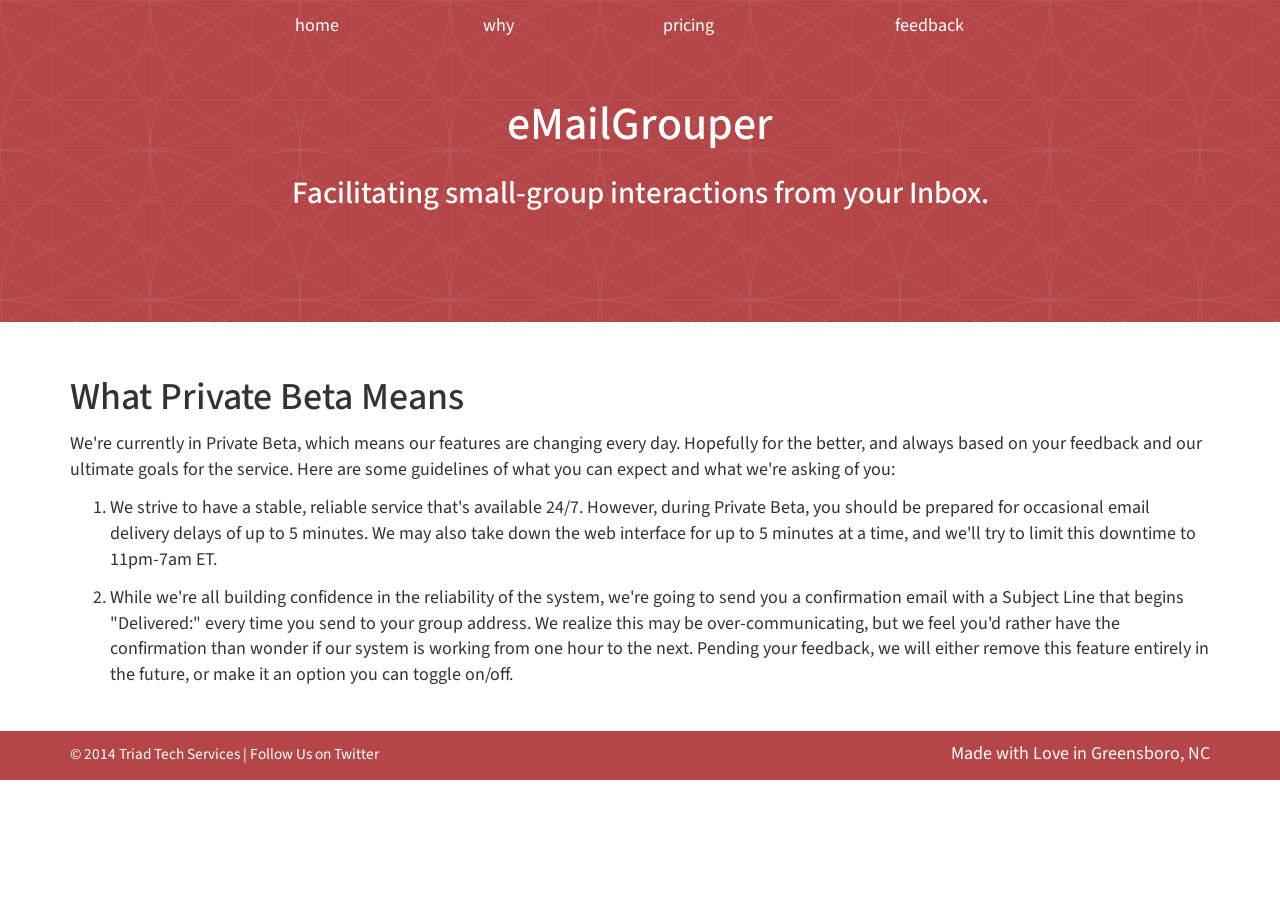
==== beta.html @ 68f6be15 "Compiled Changes" ====
<!DOCTYPE html><html lang="en"><head><meta charset="utf-8"><meta name="viewport" content="width=device-width, initial-scale=1.0"><title>eMailGrouper</title><link href="http://fonts.googleapis.com/css?family=Source+Sans+Pro:300,600" rel="stylesheet" type="text/css"><link rel="stylesheet" href="assets/css/app.css"><link rel="alternate" type="application/rss+xml" title="eMailGrouper RSS" href="/rss.xml"><script> (function(i,s,o,g,r,a,m){i['GoogleAnalyticsObject']=r;i[r]=i[r]||function(){(i[r].q=i[r].q||[]).push(arguments)},i[r].l=1*new Date();a=s.createElement(o),m=s.getElementsByTagName(o)[0];a.async=1;a.src=g;m.parentNode.insertBefore(a,m)})(window,document,'script','//www.google-analytics.com/analytics.js','ga');ga('create', 'UA-47376405-2', 'emailgrouper.com');ga('send', 'pageview');
</script></head><body data-spy="scroll" data-target=".navbar-grouper" class="page-beta beta"><nav data-spy="affix" data-offset-top="10" class="navbar navbar-grouper navbar-fixed-top"><div class="container"><div class="navbar-header"></div><button type="button" data-toggle="collapse" data-target="#main-nav" class="navbar-toggle"><span class="sr-only">Toggle navigation</span><span class="icon-bar"></span><span class="icon-bar"></span><span class="icon-bar"></span></button></div><div id="main-nav" class="collapse navbar-collapse"><ul class="nav navbar-nav mobile-nav"><li><a href="/">home</a></li><li><a href="http://emailgrouper.com/#why">why</a></li><li><a href="http://emailgrouper.com/#pricing">pricing</a></li><li><a href="http://support.emailgrouper.com/" target="_blank">feedback</a></li></ul></div><div class="row"><div class="col-sm-8 col-sm-offset-2"><ul class="nav navbar-nav nav-justified hidden-xs"><li><a href="http://emailgrouper.com">home</a></li><li><a href="http://emailgrouper.com/#why">why</a></li><li><a href="http://emailgrouper.com/#pricing">pricing</a></li><li><a href="http://support.emailgrouper.com/">feedback</a></li></ul></div></div></nav><header class="thehero"><div class="container"><div class="leadcopy center"><h1>eMailGrouper</h1>
<h3>Facilitating small-group interactions from your Inbox.</h3>
</div></div></header><section class="tos"><div class="container"><div class="row"><div class="col-sm-12"><h2>What Private Beta Means</h2>
<p>We&#39;re currently in Private Beta, which means our features are changing every day. Hopefully for the better, and always based on your feedback and our ultimate goals for the service. Here are some guidelines of what you can expect and what we&#39;re asking of you:</p>
<ol>
<li><p>We strive to have a stable, reliable service that&#39;s available 24/7. However, during Private Beta, you should be prepared for occasional email delivery delays of up to 5 minutes. We may also take down the web interface for up to 5 minutes at a time, and we&#39;ll try to limit this downtime to 11pm-7am ET.</p>
</li>
<li><p>While we&#39;re all building confidence in the reliability of the system, we&#39;re going to send you a confirmation email with a Subject Line that begins &quot;Delivered:&quot; every time you send to your group address. We realize this may be over-communicating, but we feel you&#39;d rather have the confirmation than wonder if our system is working from one hour to the next. Pending your feedback, we will either remove this feature entirely in the future, or make it an option you can toggle on/off.</p>
</li>
</ol>
</div></div></div></section><footer class="thefooter"><div class="container"><div class="row"><div class="col-sm-6"><p><small>&copy; 2014 Triad Tech Services | <a class="white" href="http://twitter.com/@eMailGrouper"> Follow Us on Twitter</a></small></p></div><div class="col-sm-6"><p class="pull-right">Made with Love in Greensboro, NC</p></div></div></div></footer><script src="//ajax.googleapis.com/ajax/libs/jquery/1.11.0/jquery.min.js"></script><script src="/assets/js/bootstrap.min.js"></script><script src="/assets/js/app.js"></script></body></html>
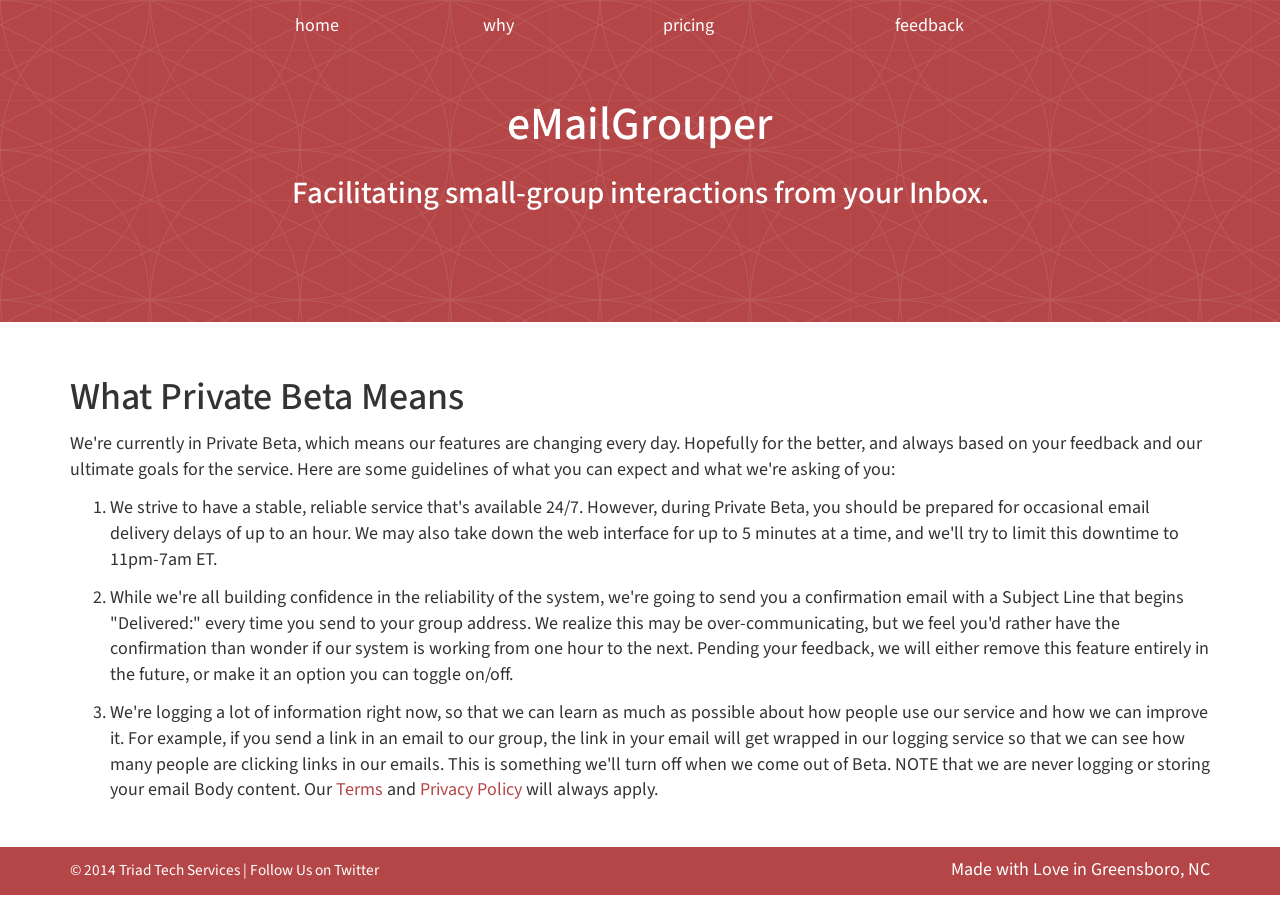
==== commit 6a2ba2e6: "compile" ====
--- a/beta.html
+++ b/beta.html
@@ -4,9 +4,11 @@
 </div></div></header><section class="tos"><div class="container"><div class="row"><div class="col-sm-12"><h2>What Private Beta Means</h2>
 <p>We&#39;re currently in Private Beta, which means our features are changing every day. Hopefully for the better, and always based on your feedback and our ultimate goals for the service. Here are some guidelines of what you can expect and what we&#39;re asking of you:</p>
 <ol>
-<li><p>We strive to have a stable, reliable service that&#39;s available 24/7. However, during Private Beta, you should be prepared for occasional email delivery delays of up to 5 minutes. We may also take down the web interface for up to 5 minutes at a time, and we&#39;ll try to limit this downtime to 11pm-7am ET.</p>
+<li><p>We strive to have a stable, reliable service that&#39;s available 24/7. However, during Private Beta, you should be prepared for occasional email delivery delays of up to an hour. We may also take down the web interface for up to 5 minutes at a time, and we&#39;ll try to limit this downtime to 11pm-7am ET.</p>
 </li>
 <li><p>While we&#39;re all building confidence in the reliability of the system, we&#39;re going to send you a confirmation email with a Subject Line that begins &quot;Delivered:&quot; every time you send to your group address. We realize this may be over-communicating, but we feel you&#39;d rather have the confirmation than wonder if our system is working from one hour to the next. Pending your feedback, we will either remove this feature entirely in the future, or make it an option you can toggle on/off.</p>
 </li>
+<li><p>We&#39;re logging a lot of information right now, so that we can learn as much as possible about how people use our service and how we can improve it. For example, if you send a link in an email to our group, the link in your email will get wrapped in our logging service so that we can see how many people are clicking links in our emails. This is something we&#39;ll turn off when we come out of Beta. NOTE that we are never logging or storing your email Body content. Our <a href="http://emailgrouper.com/terms">Terms</a> and <a href="http://emailgrouper.com/privacy">Privacy Policy</a> will always apply.</p>
+</li>
 </ol>
 </div></div></div></section><footer class="thefooter"><div class="container"><div class="row"><div class="col-sm-6"><p><small>&copy; 2014 Triad Tech Services | <a class="white" href="http://twitter.com/@eMailGrouper"> Follow Us on Twitter</a></small></p></div><div class="col-sm-6"><p class="pull-right">Made with Love in Greensboro, NC</p></div></div></div></footer><script src="//ajax.googleapis.com/ajax/libs/jquery/1.11.0/jquery.min.js"></script><script src="/assets/js/bootstrap.min.js"></script><script src="/assets/js/app.js"></script></body></html>
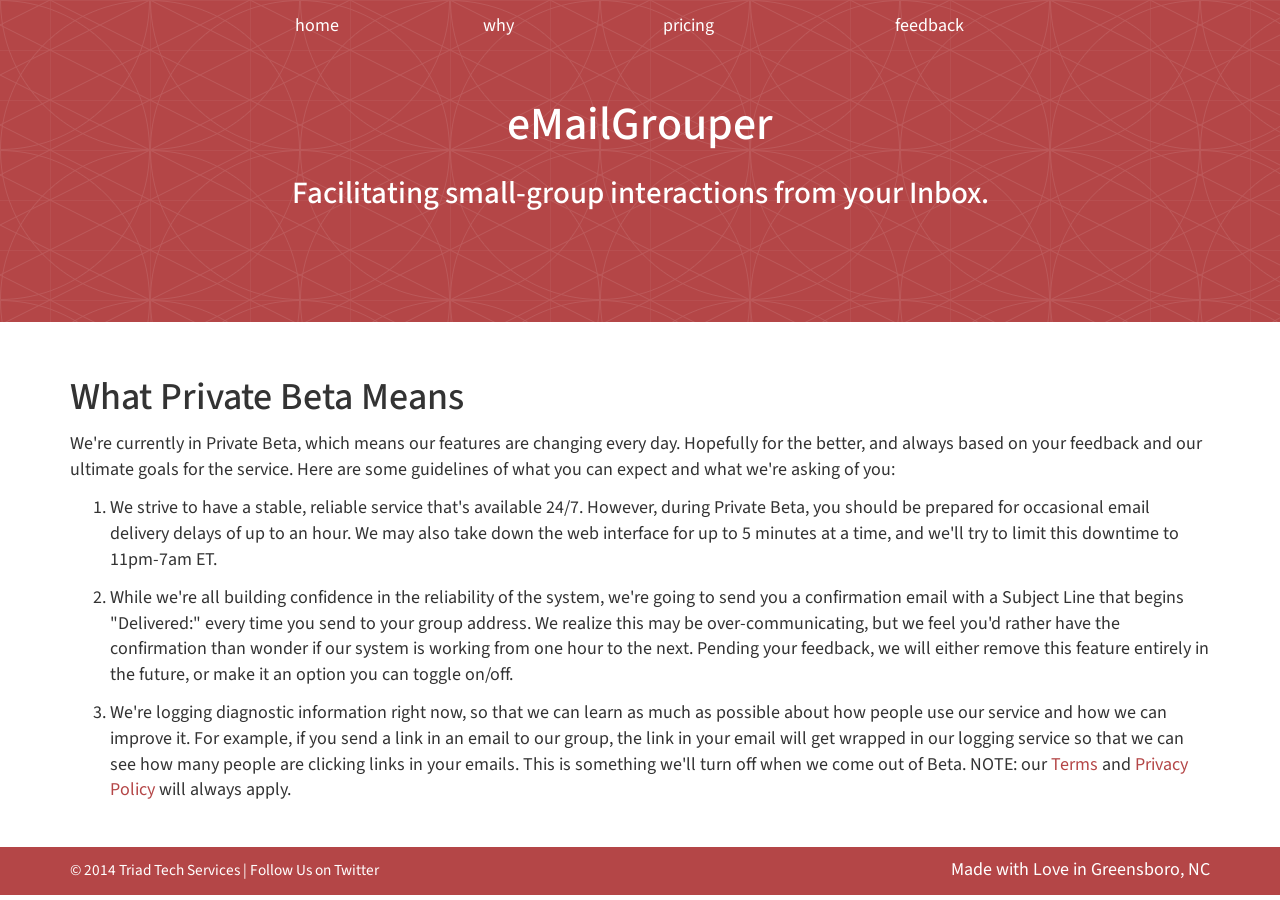
==== commit 3b20fc1a: "Compile for Trey" ====
--- a/beta.html
+++ b/beta.html
@@ -8,7 +8,7 @@
 </li>
 <li><p>While we&#39;re all building confidence in the reliability of the system, we&#39;re going to send you a confirmation email with a Subject Line that begins &quot;Delivered:&quot; every time you send to your group address. We realize this may be over-communicating, but we feel you&#39;d rather have the confirmation than wonder if our system is working from one hour to the next. Pending your feedback, we will either remove this feature entirely in the future, or make it an option you can toggle on/off.</p>
 </li>
-<li><p>We&#39;re logging a lot of information right now, so that we can learn as much as possible about how people use our service and how we can improve it. For example, if you send a link in an email to our group, the link in your email will get wrapped in our logging service so that we can see how many people are clicking links in our emails. This is something we&#39;ll turn off when we come out of Beta. NOTE that we are never logging or storing your email Body content. Our <a href="http://emailgrouper.com/terms">Terms</a> and <a href="http://emailgrouper.com/privacy">Privacy Policy</a> will always apply.</p>
+<li><p>We&#39;re logging diagnostic information right now, so that we can learn as much as possible about how people use our service and how we can improve it. For example, if you send a link in an email to our group, the link in your email will get wrapped in our logging service so that we can see how many people are clicking links in your emails. This is something we&#39;ll turn off when we come out of Beta. NOTE: our <a href="http://emailgrouper.com/terms">Terms</a> and <a href="http://emailgrouper.com/privacy">Privacy Policy</a> will always apply.</p>
 </li>
 </ol>
 </div></div></div></section><footer class="thefooter"><div class="container"><div class="row"><div class="col-sm-6"><p><small>&copy; 2014 Triad Tech Services | <a class="white" href="http://twitter.com/@eMailGrouper"> Follow Us on Twitter</a></small></p></div><div class="col-sm-6"><p class="pull-right">Made with Love in Greensboro, NC</p></div></div></div></footer><script src="//ajax.googleapis.com/ajax/libs/jquery/1.11.0/jquery.min.js"></script><script src="/assets/js/bootstrap.min.js"></script><script src="/assets/js/app.js"></script></body></html>
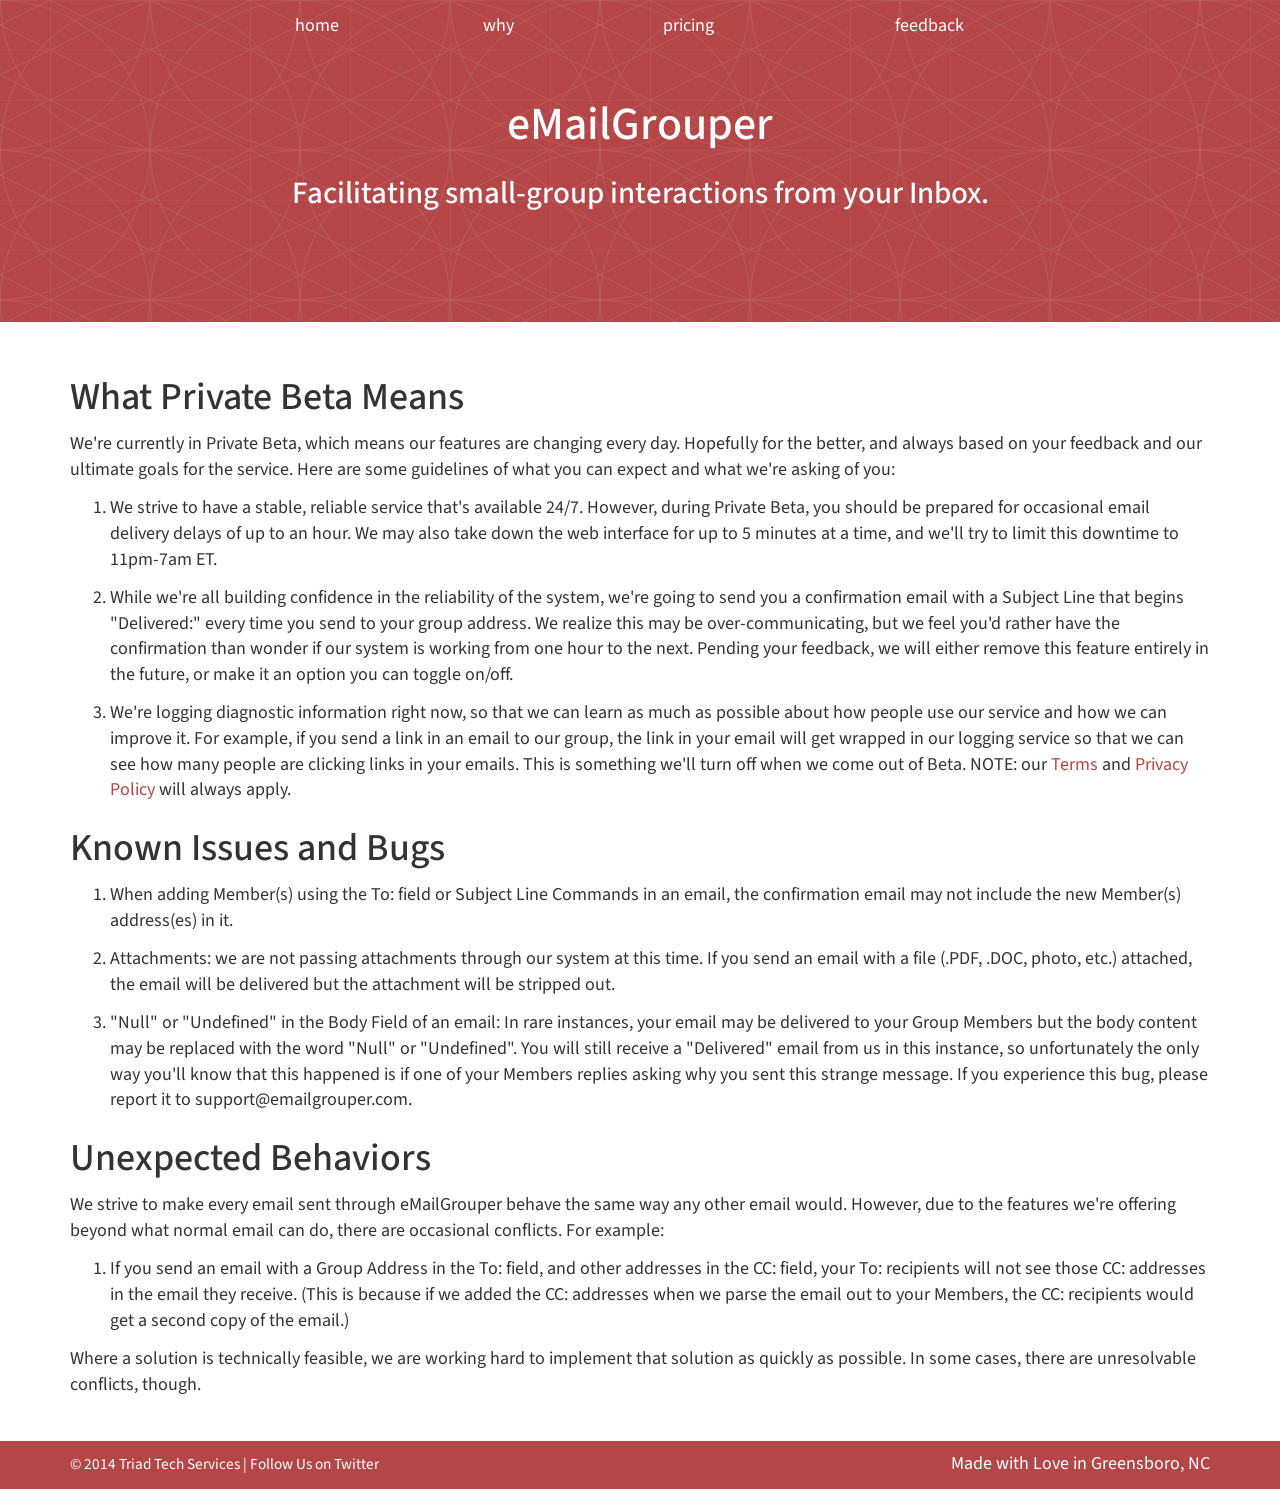
==== commit 2cf3a8c2: "New Beta Text" ====
--- a/beta.html
+++ b/beta.html
@@ -11,4 +11,19 @@
 <li><p>We&#39;re logging diagnostic information right now, so that we can learn as much as possible about how people use our service and how we can improve it. For example, if you send a link in an email to our group, the link in your email will get wrapped in our logging service so that we can see how many people are clicking links in your emails. This is something we&#39;ll turn off when we come out of Beta. NOTE: our <a href="http://emailgrouper.com/terms">Terms</a> and <a href="http://emailgrouper.com/privacy">Privacy Policy</a> will always apply.</p>
 </li>
 </ol>
+<h2>Known Issues and Bugs</h2>
+<ol>
+<li><p>When adding Member(s) using the To: field or Subject Line Commands in an email, the confirmation email may not include the new Member(s) address(es) in it.</p>
+</li>
+<li><p>Attachments: we are not passing attachments through our system at this time. If you send an email with a file (.PDF, .DOC, photo, etc.) attached, the email will be delivered but the attachment will be stripped out.</p>
+</li>
+<li><p>&quot;Null&quot; or &quot;Undefined&quot; in the Body Field of an email: In rare instances, your email may be delivered to your Group Members but the body content may be replaced with the word &quot;Null&quot; or &quot;Undefined&quot;. You will still receive a &quot;Delivered&quot; email from us in this instance, so unfortunately the only way you&#39;ll know that this happened is if one of your Members replies asking why you sent this strange message. If you experience this bug, please report it to support@emailgrouper.com.</p>
+</li>
+</ol>
+<h2>Unexpected Behaviors</h2>
+<p>We strive to make every email sent through eMailGrouper behave the same way any other email would. However, due to the features we&#39;re offering beyond what normal email can do, there are occasional conflicts. For example:</p>
+<ol>
+<li>If you send an email with a Group Address in the To: field, and other addresses in the CC: field, your To: recipients will not see those CC: addresses in the email they receive. (This is because if we added the CC: addresses when we parse the email out to your Members, the CC: recipients would get a second copy of the email.)</li>
+</ol>
+<p>Where a solution is technically feasible, we are working hard to implement that solution as quickly as possible. In some cases, there are unresolvable conflicts, though.</p>
 </div></div></div></section><footer class="thefooter"><div class="container"><div class="row"><div class="col-sm-6"><p><small>&copy; 2014 Triad Tech Services | <a class="white" href="http://twitter.com/@eMailGrouper"> Follow Us on Twitter</a></small></p></div><div class="col-sm-6"><p class="pull-right">Made with Love in Greensboro, NC</p></div></div></div></footer><script src="//ajax.googleapis.com/ajax/libs/jquery/1.11.0/jquery.min.js"></script><script src="/assets/js/bootstrap.min.js"></script><script src="/assets/js/app.js"></script></body></html>
